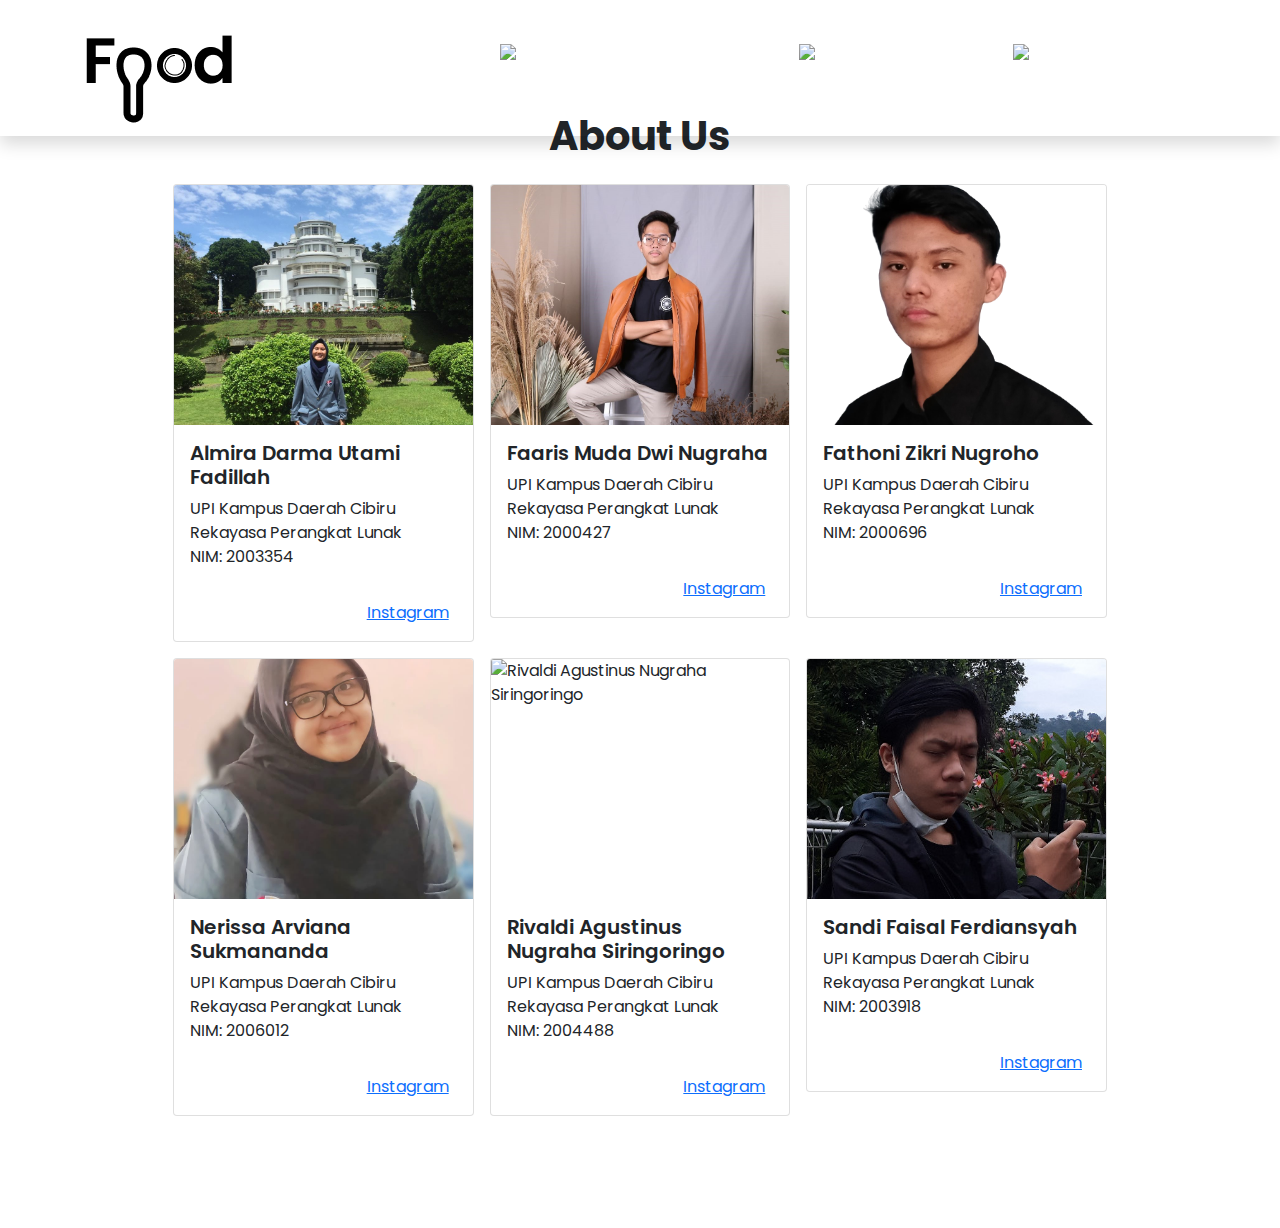
==== about.html @ 123075fb "add about page and images" ====
<!DOCTYPE html>
<html lang="en">
<head>
  <title>FoodPlans | About Us</title>

  <meta charset="UTF-8">
  <meta name="viewport" content="width=device-width, initial-scale=1.0">

  <link rel="stylesheet" href="./css/about.css">
  <link rel="stylesheet" href="./css/navbar.css">

  <link rel="preconnect" href="https://fonts.googleapis.com" />
  <link rel="preconnect" href="https://fonts.gstatic.com" crossorigin />
  <link
    href="https://fonts.googleapis.com/css2?family=Poppins:wght@400;600;800&display=swap"
    rel="stylesheet"
  >
  <link rel="stylesheet" type="text/css" href="./bootstrap/css/bootstrap.min.css" />

  <link rel="shortcut icon" href="./images/favicon.png" type="image/png">

  <script src="../bootstrap/js/bootstrap.bundle.min.js" defer></script>
</head>
<body>

  <!-- Navbar -->

  <nav class="navbar navbar-expand-lg fixed-top navbar-dark shadow">
    <div class="container">
      <a class="navbar-brand" href="index.html">
        <img src="./images/Brand2.png" alt="brand">
      </a>
      <span class="navbar-text mr-auto justify-content-end"> by Sixers </span>
      <button
        class="navbar-toggler ml-auto justify-content-end"
        type="button"
        data-bs-toggle="collapse"
        data-bs-target="#navbarNav"
        aria-controls="navbarNav"
        aria-expanded="false"
        aria-label="Toggle navigation"
      >
        <span class="navbar-toggler-icon"></span>
      </button>
      <div class="collapse navbar-collapse justify-content-end" id="navbarNav">
        <div class="navbar-nav">
          
          <a class="nav-link" aria-current="page" href="../foodplans.html">
            <img src="../images/menu-icon/foodplans-calculator.png" alt="foodplans-calculator">
            Foodplans Calculator
          </a>
        
          <a class="nav-link" href="../calc.html">
            <img src="../images/menu-icon/imt-calculator.png" alt="imt-calculator">
            IMT Calculator
          </a>
        
          <a class="nav-link" href="../details.html">
            <img src="../images/menu-icon/food-details.png" alt="food-details.">
            Food Details
          </a>
          
        </div>
      </div>
      
    </div>
  </nav>

  <!-- NavBar -->

  <main class="container my-5 py-5 px-3 px-md-0">

    <h1 class="text-center fw-bold py-3">
      About Us
    </h1>

    <div class="mx-auto row row-cols-1 row-cols-md-2 row-cols-lg-3 col-10">
      <div class="mb-3 px-0 px-sm-2">
        <div class="card px-0">
          <img
            src="./images/about/almira.jpeg"
            class="card-img-top w-100"
            alt="Almira Darma Utami Fadillah"
          >
          <div class="card-body px-3">
            <h5 class="card-title">Almira Darma Utami Fadillah</h5>
            <p class="card-text mb-0">UPI Kampus Daerah Cibiru</p>
            <p class="card-text mb-0">Rekayasa Perangkat Lunak</p>
            <p class="card-text">NIM: 2003354</p>
          </div>

          <div class="card-body px-4 text-end">
            <a href="https://www.instagram.com/dufalmira/" class="card-link" rel="noopener noreferrer" target="_blank">
              Instagram
            </a>
          </div>
        </div>
      </div>

      <div class="mb-3 px-0 px-sm-2">
        <div class="card px-0">
          <img
            src="./images/about/faaris.jpeg"
            class="card-img-top w-100"
            alt="Faaris Muda Dwi Nugraha"
          >
          <div class="card-body px-3">
            <h5 class="card-title">Faaris Muda Dwi Nugraha</h5>
            <p class="card-text mb-0">UPI Kampus Daerah Cibiru</p>
            <p class="card-text mb-0">Rekayasa Perangkat Lunak</p>
            <p class="card-text">NIM: 2000427</p>
          </div>

          <div class="card-body px-4 text-end">
            <a href="https://www.instagram.com/faarismuda/" class="card-link" rel="noopener noreferrer" target="_blank">
              Instagram
            </a>
          </div>
        </div>
      </div>

      <div class="mb-3 px-0 px-sm-2">
        <div class="card px-0">
          <img
            src="./images/about/fathoni.png"
            class="card-img-top w-100"
            alt="Fathoni Zikri Nugroho"
          >
          <div class="card-body px-3">
            <h5 class="card-title">Fathoni Zikri Nugroho</h5>
            <p class="card-text mb-0">UPI Kampus Daerah Cibiru</p>
            <p class="card-text mb-0">Rekayasa Perangkat Lunak</p>
            <p class="card-text">NIM: 2000696</p>
          </div>

          <div class="card-body px-4 text-end">
            <a href="https://www.instagram.com/fathonizkr/" class="card-link" rel="noopener noreferrer" target="_blank">
              Instagram
            </a>
          </div>
        </div>
      </div>

      <div class="mb-3 px-0 px-sm-2">
        <div class="card px-0">
          <img
            src="./images/about/nerissa.jpeg"
            class="card-img-top w-100"
            alt="Nerissa Arviana Sukmananda"
          >
          <div class="card-body px-3">
            <h5 class="card-title">Nerissa Arviana Sukmananda</h5>
            <p class="card-text mb-0">UPI Kampus Daerah Cibiru</p>
            <p class="card-text mb-0">Rekayasa Perangkat Lunak</p>
            <p class="card-text">NIM: 2006012</p>
          </div>

          <div class="card-body px-4 text-end">
            <a href="https://www.instagram.com/nerissaarvnaa/" class="card-link" rel="noopener noreferrer" target="_blank">
              Instagram
            </a>
          </div>
        </div>
      </div>

      <div class="mb-3 px-0 px-sm-2">
        <div class="card px-0">
          <img
            src="./images/about/rivaldi.jpeg"
            class="card-img-top w-100"
            alt="Rivaldi Agustinus Nugraha Siringoringo"
          >
          <div class="card-body px-3">
            <h5 class="card-title">Rivaldi Agustinus Nugraha Siringoringo</h5>
            <p class="card-text mb-0">UPI Kampus Daerah Cibiru</p>
            <p class="card-text mb-0">Rekayasa Perangkat Lunak</p>
            <p class="card-text">NIM: 2004488</p>
          </div>

          <div class="card-body px-4 text-end">
            <a href="https://www.instagram.com/nerissaarvnaa/" class="card-link" rel="noopener noreferrer" target="_blank">
              Instagram
            </a>
          </div>
        </div>
      </div>

      <div class="mb-3 px-0 px-sm-2">
        <div class="card px-0">
          <img
            src="./images/about/sandi.jpeg"
            class="card-img-top w-100"
            alt="Sandi Faisal Ferdiansyah"
          >
          <div class="card-body px-3">
            <h5 class="card-title">Sandi Faisal Ferdiansyah</h5>
            <p class="card-text mb-0">UPI Kampus Daerah Cibiru</p>
            <p class="card-text mb-0">Rekayasa Perangkat Lunak</p>
            <p class="card-text">NIM: 2003918</p>
          </div>

          <div class="card-body px-4 text-end">
            <a href="https://www.instagram.com/sndff_/" class="card-link" rel="noopener noreferrer" target="_blank">
              Instagram
            </a>
          </div>
        </div>
      </div>
      
    </div>

  </main>
  
  
</body>
</html>
---- css/about.css ----
main {
  font-family: "Poppins", sans-serif;
}

.card .card-title {
  font-weight: 600;
}

.card img {
  height: 15em;
  object-fit: cover;
  object-position: center;
}
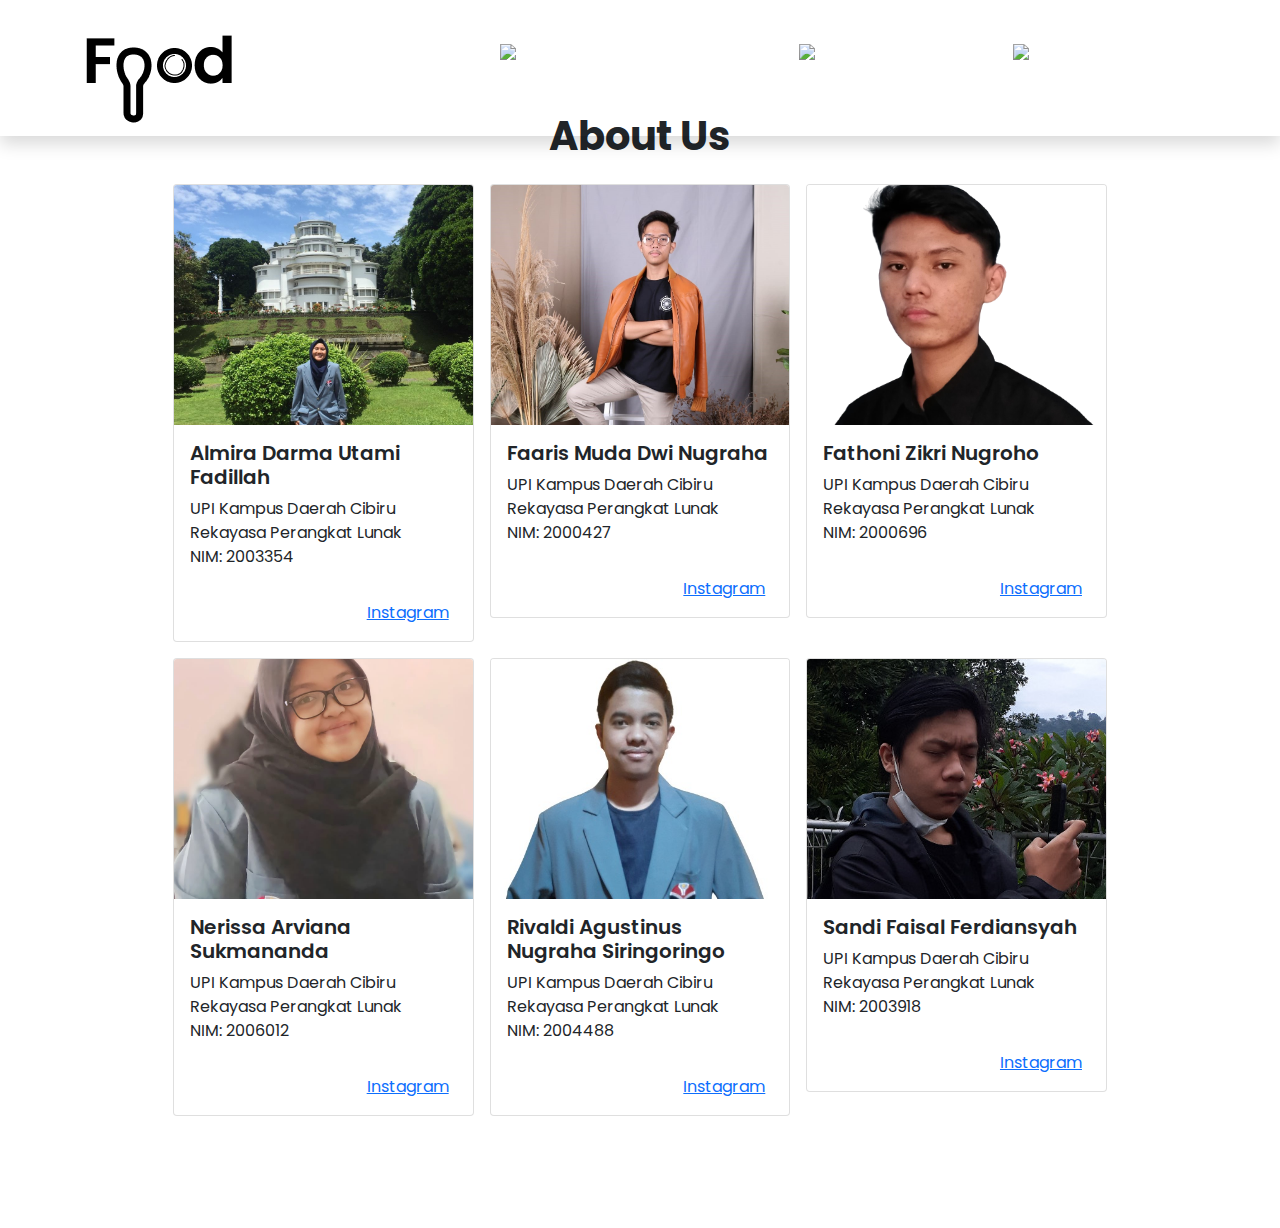
==== commit becd343a: "Merge pull request #7 from ValdiANS/main" ====
--- a/about.html
+++ b/about.html
@@ -166,7 +166,7 @@
       <div class="mb-3 px-0 px-sm-2">
         <div class="card px-0">
           <img
-            src="./images/about/rivaldi.jpeg"
+            src="./images/about/rivaldi.jpg"
             class="card-img-top w-100"
             alt="Rivaldi Agustinus Nugraha Siringoringo"
           >
